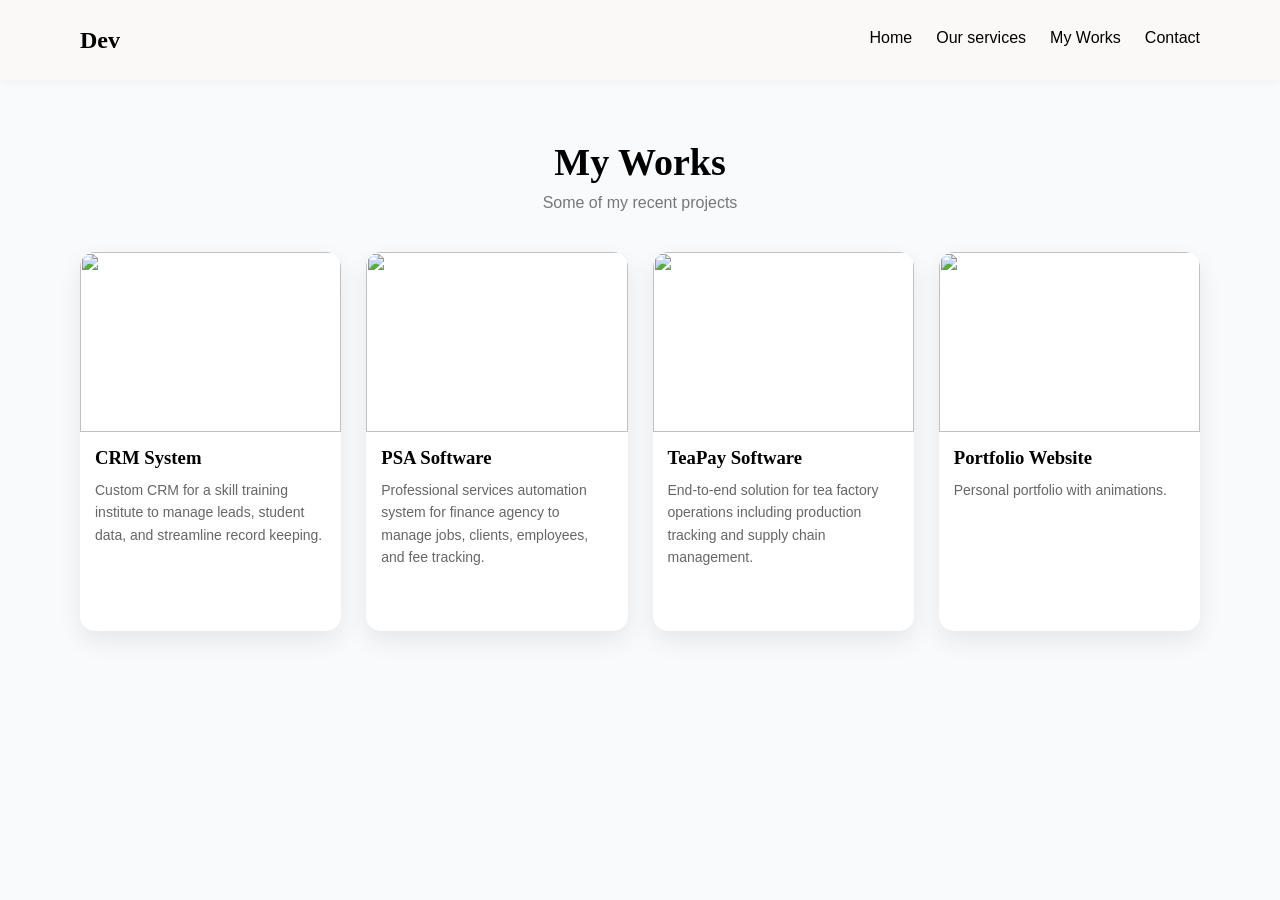
==== works.html @ 4a2b2a27 "Initial commit" ====
<!DOCTYPE html>
<html lang="en">
<head>
    <meta charset="UTF-8">
    <meta name="viewport" content="width=device-width, initial-scale=1.0">
    <title>My Works</title>
    <link rel="stylesheet" href="dev.css">
    <link rel="stylesheet" href="https://cdnjs.cloudflare.com/ajax/libs/font-awesome/7.0.1/css/all.min.css">
</head>
<body>
    <style>
body {
    background: #f8fafc;
}

/* Section */
.section-pad {
    padding: 60px 0 80px;
}

.section-title {
    font-size: clamp(28px, 4vw, 38px);
    text-align: center;
    margin-bottom: 10px;
}

.section-subtitle {
    text-align: center;
    color: #777;
    margin-bottom: 40px;
}

/* Grid */
.work-grid {
    display: grid;
    grid-template-columns: repeat(auto-fit, minmax(260px, 1fr));
    gap: 25px;
}

/* Card */
.work-card {
    background: #fff;
    border-radius: 15px;
    overflow: hidden;
    box-shadow: 0 10px 25px rgba(0,0,0,0.08);
    transition: 0.3s;
    height: 100%;
}

.work-card:hover {
    transform: translateY(-8px);
}

/* Image */
.work-card img {
    width: 100%;
    height: 180px;
    object-fit: cover;
}

/* Content */
.work-content {
    padding: 15px;
    display: flex;
    flex-direction: column;
    height: 100%;
}

.work-content h3 {
    margin-bottom: 10px;
}

.work-content p {
    font-size: 14px;
    color: #666;
    margin-bottom: 15px;
    line-height: 1.6;
    flex: 1;
}

/* Button */
.btn {
    display: inline-block;
    padding: 8px 15px;
    background: #f47f45;
    color: white;
    text-decoration: none;
    border-radius: 8px;
    font-size: 14px;
}

.btn:hover {
    background: #e56d2f;
}

@media (max-width: 768px) {
    .section-pad {
        padding: 48px 0 60px;
    }

    .section-subtitle {
        margin-bottom: 28px;
    }

    .work-grid {
        gap: 18px;
    }
}

@media (max-width: 480px) {
    .work-card img {
        height: 200px;
    }

    .work-content {
        padding: 16px;
    }

    .btn {
        width: 100%;
        text-align: center;
    }
}
    </style>

    <!-- Navbar (same as homepage) -->
    <nav class="nav">
        <div class="container nav-inner">
            <h1>Dev</h1>
            <button class="menu-toggle" type="button" aria-label="Open menu" aria-expanded="false">
                <span class="menu-icon">
                    <span class="menu-line"></span>
                    <span class="menu-line"></span>
                    <span class="menu-line"></span>
                </span>
            </button>
            <div class="nav-links">
                <a href="index.html">Home</a>
                <a href="#">Our services</a>
                <a href="works.html">My Works</a>
                <!-- <a href="Case-studies.html">Case-studies</a> -->
                <a href="contact.html">Contact</a>
                <a href="contact.html" class="menu-panel-cta">Contact Now</a>
            </div>
        </div>
    </nav>

    <!-- Works Section -->
    <section class="works section-pad">
        <div class="container">

            <h2 class="section-title">My Works</h2>
            <p class="section-subtitle">Some of my recent projects</p>

            <div class="work-grid">

                <!-- Card 1 -->
                <div class="work-card">
                    <img src="project1.jpg" alt="">
                    <div class="work-content">
                        <h3>CRM System</h3>
                        <p>Custom CRM for a skill training institute to manage leads, student data, and streamline record keeping.</p>
                        <a href="Case-studies.html" class="btn" style="margin-top: 15px;">About Project</a>
                    </div>
                </div>

                <!-- Card 2 -->
                <div class="work-card">
                    <img src="project2.jpg" alt="">
                    <div class="work-content">
                        <h3>PSA Software</h3>
                        <p>Professional services automation system for finance agency to manage jobs, clients, employees, and fee tracking.</p>
                        <a href="Case-studies.html" class="btn">About Project</a>
                    </div>
                </div>

                <!-- Card 3 -->
                <div class="work-card">
                    <img src="project3.jpg" alt="">
                    <div class="work-content">
                        <h3>TeaPay Software</h3>
                        <p>End-to-end solution for tea factory operations including production tracking and supply chain management.</p>
                         <a href="Case-studies.html" class="btn">About Project</a>
                    </div>
                </div>

                <!-- Card 4 -->
                <div class="work-card">
                    <img src="project4.jpg" alt="">
                    <div class="work-content">
                        <h3>Portfolio Website</h3>
                        <p>Personal portfolio with animations.</p>
                        <a href="#" class="btn">About Project</a>
                    </div>
                </div>

            </div>

        </div>
    </section>
    <script src="menu.js"></script>
</body>
</html>
---- dev.css ----
* { box-sizing: border-box;
    margin: 0; 
    padding: 0; 
}

html {
    scroll-behavior: smooth;
}

body {
    font-family: 'Inter', sans-serif;
    color: var(--slate-900);
    background: #fff;
    overflow-x: hidden;
}

img {
    display: block;
    max-width: 100%;
}

.nav{
    position: sticky; 
    top: 0; 
    z-index: 100; 
    background: #faf9f7; 
    border-bottom: 1px solid var(--slate-100); 
    box-shadow: 0 2px 10px rgba(2, 6, 23, .04); 
}
.container { 
    width: min(1120px, calc(100% - 2rem)); 
    margin: 0 auto; 
}
.nav-inner { 
    min-height: 80px; 
    display: flex; 
    align-items: center; 
    justify-content: space-between; 
    gap: 1rem; 
}
.nav-links {
    display: flex;
    gap: 1.5rem;
}
.menu-toggle {
    display: none;
    width: 52px;
    height: 52px;
    margin-left: auto;
    padding: 0;
    border: 0;
    background: transparent;
    cursor: pointer;
    align-items: center;
    justify-content: center;
}

.menu-toggle:hover {
    transform: none;
    opacity: 1;
    background: transparent;
}

.menu-icon {
    display: inline-flex;
    flex-direction: column;
    gap: 6px;
    transition: transform 0.2s ease;
}

.menu-line {
    display: block;
    width: 22px;
    height: 2.5px;
    border-radius: 999px;
    background: #4b5563;
    transition: transform 0.2s ease, opacity 0.2s ease;
}

.menu-panel-cta {
    display: none;
}
.nav-links a.active, .nav-links a:hover {
    color: var(--blue--900);
    border-color: var(--blue-900);
}
.nav-links a {
    color: var(--slate-600);
    font-weight: 500;
    padding-bottom: .15rem;
    border-bottom: 2px solid transparent;
    transition: color 0.2s ease, border-color 0.2s ease;
}

a {
    text-decoration: none;
}

.section-pad {
    padding: 4.5rem 0;
}

.hero-section {
   /* background: linear-gradient(135deg, #2563EB, #3B82F6); */
   /* background: linear-gradient(135deg, #60A5FA, #93C5FD); */
   background: linear-gradient(135deg, #2563EB, #06B6D4);
}

.hero-grid {
    display: grid;
    grid-template-columns: 1.05fr .95fr;
    gap: 3rem;
    align-items: center;
    min-height: calc(100vh - 80px);
}

.badge {
    display: inline-flex;
    padding: .55rem 1rem;
    border-radius: 999px;
    background-color: rgb(219, 240, 247);
    font-size: .8rem;
    text-transform: uppercase;
    font-weight: 600;
    letter-spacing: .06em;
    margin-bottom: 1rem;
    gap: 10px;
}

.hero-title {
    color: var(--blue-900);
    font-size: clamp(2.3rem, 6vw, 4.6rem);
    line-height: .98;
    margin-bottom: 1rem;
}

h1, h2, h3, h4 {
    font-family: 'Playfair Display', serif;
}

.hero-copy {
    color: var(--slate-600);
    line-height: 1.7;
    margin-bottom: 1.6rem;
    max-width: 52ch;
}

.hero-media {
    position: relative;
}

.hero-media img {
    width: min(100%, 420px);
    aspect-ratio: 1 / 1;
    object-fit: cover;
    border-radius: 1rem;
    box-shadow: 0 20px 50px rgba(15, 23, 42, .16);
    border-radius: 50%;
    border: 2px solid black;
}

.what {
    position: fixed;
    bottom: 50px;
    right: 20px;
    background-color: rgb(37, 211, 102);
    border-radius: 50%;
    padding: 14px;
    box-shadow: rgba(0, 0, 0, 0.3) 0px 8px 20px;
    transition: background-color 0.3s, transform 0.3s;
    z-index: 9999;
    transform: scale(1);
}

@media (max-width: 1024px) {
    .nav-inner {
        min-height: 72px;
    }

    .nav-links {
        gap: 1rem;
    }

    .hero-grid {
        grid-template-columns: 1fr;
        gap: 2.5rem;
        min-height: auto;
        text-align: center;
    }

    .badge {
        justify-content: center;
    }

    .hero-copy {
        margin-inline: auto;
    }

    .hero-media {
        display: flex;
        justify-content: center;
    }
}

@media (max-width: 768px) {
    .container {
        width: min(1120px, calc(100% - 1.25rem));
    }

    .nav-inner {
        position: relative;
        min-height: 68px;
    }

    .nav {
        overflow: visible;
    }

    .menu-toggle {
        display: inline-flex;
        position: relative;
        z-index: 3;
    }

    .nav .nav-links {
        display: none;
        position: fixed;
        top: 0;
        left: 0;
        width: min(370px, 100vw);
        height: 100vh;
        padding: 5.5rem 1.4rem 1.6rem;
        background: #ffffff;
        box-shadow: 18px 0 44px rgba(15, 23, 42, 0.12);
        flex-direction: column;
        align-items: flex-start;
        gap: 1.6rem;
        z-index: 2;
        overflow-y: auto;
    }

    .nav.menu-open .nav-links {
        display: flex;
    }

    .nav.menu-open::after {
        content: "";
        position: fixed;
        inset: 0;
        background: rgba(15, 23, 42, 0.18);
        z-index: 1;
    }

    .nav .nav-links a {
        font-size: 1.15rem;
        color: #334155;
        padding-bottom: 0;
        border-bottom: 0;
    }

    .menu-panel-cta {
        display: inline-flex;
        width: 100%;
        margin-top: auto;
        justify-content: center;
        align-items: center;
        min-height: 54px;
        border-radius: 999px;
        background: #ec875f;
        color: #ffffff;
        font-weight: 700;
    }

    .nav.menu-open .menu-line:nth-child(1) {
        transform: translateY(8.5px) rotate(45deg);
    }

    .nav.menu-open .menu-line:nth-child(2) {
        opacity: 0;
    }

    .nav.menu-open .menu-line:nth-child(3) {
        transform: translateY(-8.5px) rotate(-45deg);
    }

    .hero-grid {
        grid-template-columns: 1fr;
        gap: 2rem;
        text-align: center;
    }

    .badge {
        justify-content: center;
    }

    .hero-copy {
        margin-inline: auto;
    }

    .hero-media {
        display: flex;
        justify-content: center;
    }

    .hero-media img {
        width: min(320px, 100%);
    }

    .what {
        right: 14px;
        bottom: 18px;
        padding: 10px;
    }
}

@media (max-width: 480px) {
    .section-pad {
        padding: 3.5rem 0;
    }

    .hero-title {
        font-size: clamp(2rem, 11vw, 3rem);
    }

    .badge {
        width: 100%;
        justify-content: center;
        font-size: 0.72rem;
        letter-spacing: 0.04em;
    }

    .hero-copy {
        font-size: 0.95rem;
    }

    .nav .nav-links {
        width: 100vw;
        padding: 5rem 1.25rem 1.4rem;
    }
}
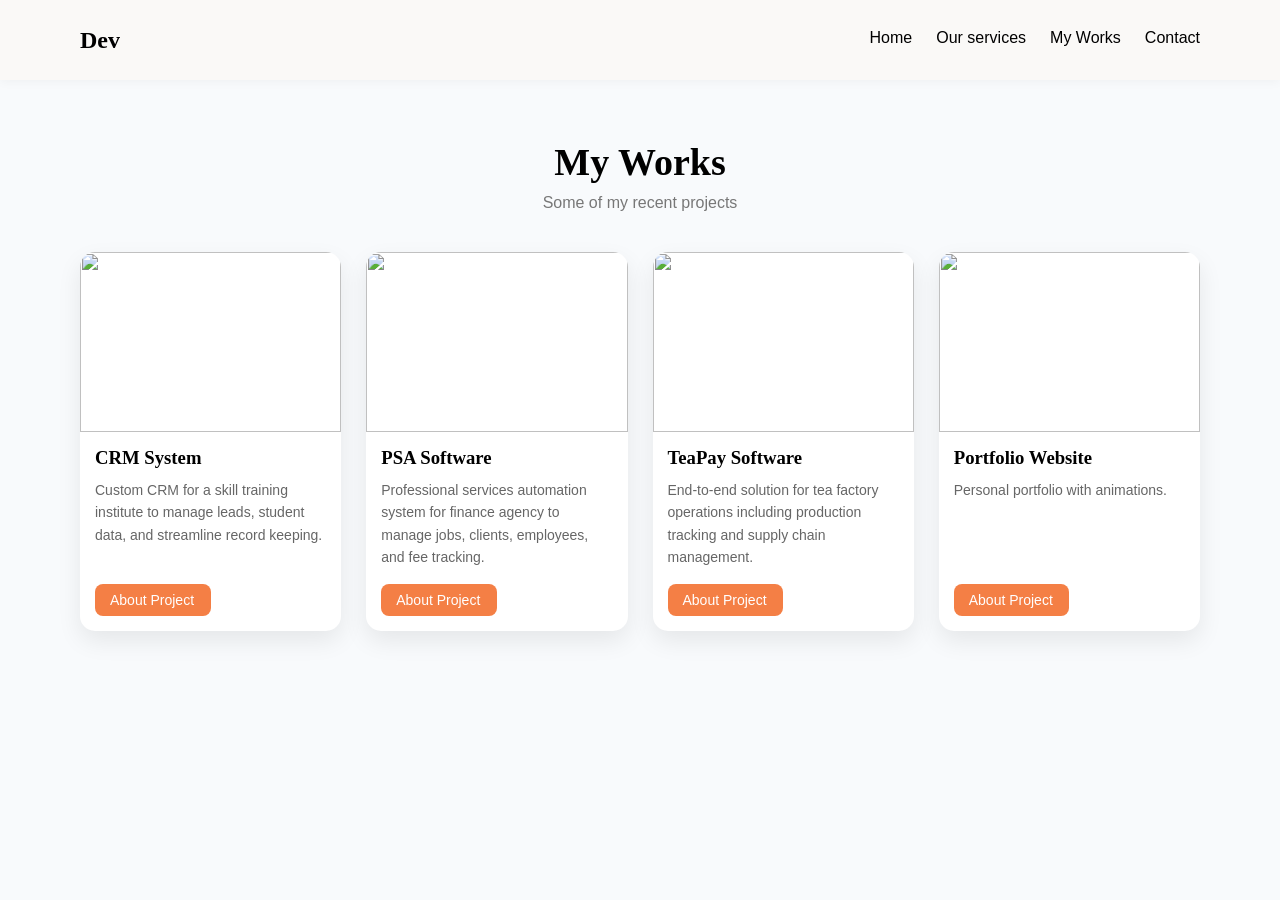
==== commit 84ac2743: "Second commit" ====
--- a/works.html
+++ b/works.html
@@ -45,6 +45,8 @@
     box-shadow: 0 10px 25px rgba(0,0,0,0.08);
     transition: 0.3s;
     height: 100%;
+    display: flex;
+    flex-direction: column;
 }
 
 .work-card:hover {
@@ -63,7 +65,7 @@
     padding: 15px;
     display: flex;
     flex-direction: column;
-    height: 100%;
+    flex: 1;
 }
 
 .work-content h3 {
@@ -87,6 +89,7 @@
     text-decoration: none;
     border-radius: 8px;
     font-size: 14px;
+    width: 50%;
 }
 
 .btn:hover {
